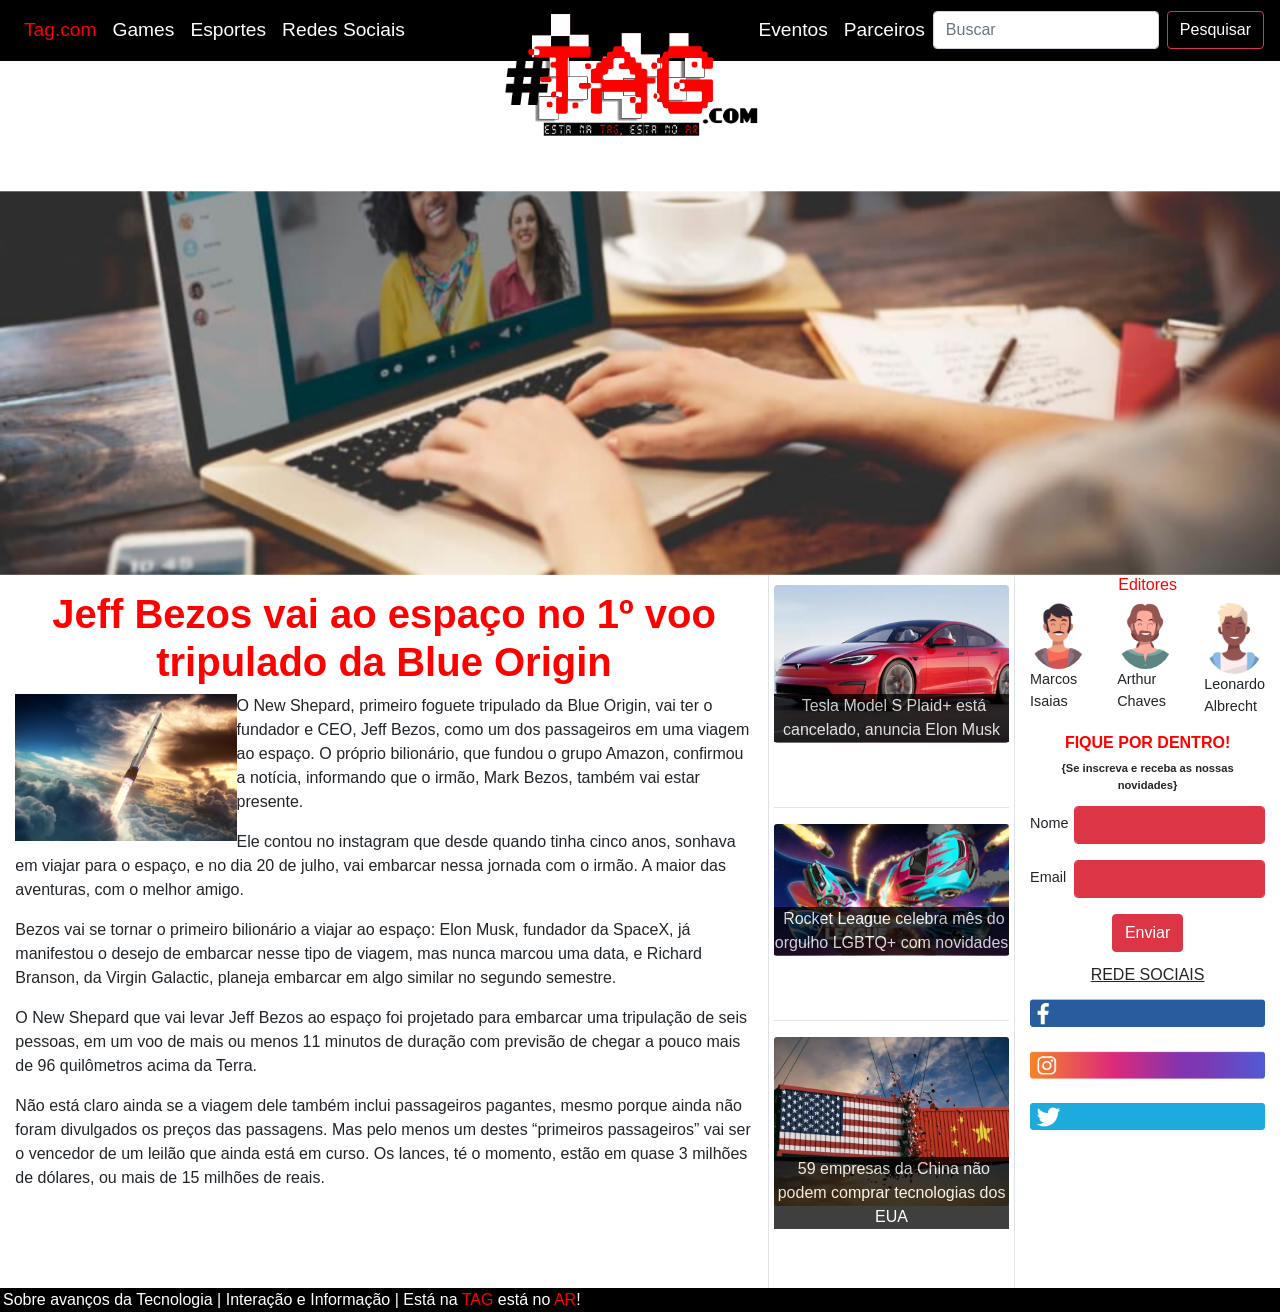
==== pages/csgo.html @ 4ac0d7a6 "Add files via upload" ====
<!DOCTYPE html>
<html lang="pt-br">
  <head>
    <meta charset="utf-8">
    <meta name="viewport" content="width=device-width, initial-scale=1, shrink-to-fit=no">
    <link rel="stylesheet" href="https://stackpath.bootstrapcdn.com/bootstrap/4.1.3/css/bootstrap.min.css" integrity="sha384-MCw98/SFnGE8fJT3GXwEOngsV7Zt27NXFoaoApmYm81iuXoPkFOJwJ8ERdknLPMO" crossorigin="anonymous">
    <link href="../css/bootstrap.css" rel="stylesheet">
    <link href="../css/contstyle.css" rel="stylesheet">
    <link rel="shortcut icon" href="../img/favico/favicon.ico">
    <title>Jeff Bezos vai ao espaço no 1º voo tripulado da Blue Origin</title>
  </head>

  <body>
    <nav>
      <!--Logo centralizado e ajustado no topo-->
      <center>
      <div class="container">
        <div class="imgLogo">
        <img src="../img/logo/logoaju.png" alt="Tag.com Logo" width="25%" height="auto">
        </div>
      </div>
      </center>

      <!--Navegador no Topo-->
      <div class="navbar navbar-expand-lg navbar-dark" style="font-size: 1.2em;">
          <button class="navbar-toggler" type="button" data-toggle="collapse" data-target="#navbarTogglerDemo01" aria-controls="navbarTogglerDemo01" aria-expanded="false" aria-label="Alterna navegação">
            <span class="navbar-toggler-icon"></span>
          </button>
          <div class="collapse navbar-collapse" id="navbarTogglerDemo01">
            <ul class="navbar-nav mr-auto mt-2 mt-lg-0">
              <li class="nav-item active">
                <a class="nav-link active" href="../index.html" style="color: red;">Tag.com <span class="sr-only">(Página atual)</span></a>
              </li>
              <li class="nav-item">
                <a class="nav-link" href="#" style="color: white;">Games</a>
              </li>
              <li class="nav-item">
                <a class="nav-link" href="#" style="color: white;">Esportes</a>
              </li>
              <li class="nav-item">
                <a class="nav-link" href="#" style="color: white;">Redes Sociais</a>
              </li>
            </ul>
            <form class="form-inline my-2 my-lg-0">
              <ul class="navbar-nav mr-auto mt-2 mt-lg-0">
                <li class="nav-item">
                  <a class="nav-link" href="#" style="color: white;">Eventos</a>
                </li>
                <li class="nav-item">
                  <a class="nav-link" href="#" style="color: white; ">Parceiros</a>
                </li>              
              </ul>
              <input class="form-control mr-sm-2" type="search" placeholder="Buscar" aria-label="Buscar">
              <button class="btn btn-outline-danger my-2 my-sm-0" type="submit">Pesquisar</button>
            </form>
          </div>
      </div>     
    </nav>
    
   <!--Carousel, com Imagens em Destaque-->
    <header>
      <div class="carousel-auto">
      <div id="carouselExampleSlidesOnly" class="carousel slide" data-ride="carousel">
        <div class="carousel-inner">
          <div class="carousel-item active">
            <img class="d-block w-100" src="../img/slide/techajuste.png" alt="Tecnologia Hoje">
          </div>
          <div class="carousel-item">
            <img class="d-block w-100" src="../img/slide/techaju.jpg" alt="Avanços Tecnologicos">
          </div>
          <div class="carousel-item">
            <img class="d-block w-100" src="../img/slide/eradainfoaju.jpg" alt="Informação">
          </div>
        </div>
      </div>
      </div>
    </header>

    <main>
      <div class="content" style="padding: 2% 2%;">
        <h1 class="textCenter">
          <strong>
            <font color="red">
             Jeff Bezos vai ao espaço no 1º voo tripulado da Blue Origin
            </font>
          </strong>
        </h1>
        <div>
        <img src="../img/noticias/future.jpg" alt="Jeff Bezos vai ao espaço" width="30%" align="left"/>
        </div>

         <p style="padding-left: 25%;"> O New Shepard, primeiro foguete tripulado da Blue Origin, vai ter o 
         fundador e CEO, Jeff Bezos, como um dos passageiros em uma viagem 
         ao espaço. O próprio bilionário, que fundou o grupo Amazon, confirmou a notícia, 
         informando que o irmão, Mark Bezos, também vai estar presente.</p>

         <p>Ele contou no instagram que desde quando tinha cinco anos, 
         sonhava em viajar para o espaço, 
         e no dia 20 de julho, vai embarcar nessa jornada com o irmão. 
         A maior das aventuras, com o melhor amigo.</p>

         <p>Bezos vai se tornar o primeiro bilionário a viajar ao espaço: Elon Musk, 
         fundador da SpaceX, já manifestou o desejo de 
         embarcar nesse tipo de viagem, mas nunca marcou uma data, 
         e Richard Branson, da Virgin Galactic, planeja embarcar em algo similar no segundo semestre.</p>

         <p>O New Shepard que vai levar Jeff Bezos ao espaço foi projetado 
         para embarcar uma tripulação de seis pessoas, em um voo de 
         mais ou menos 11 minutos de duração com previsão de chegar a 
         pouco mais de 96 quilômetros acima da Terra.</p>

         <p>Não está claro ainda se a viagem dele também inclui 
         passageiros pagantes, mesmo porque ainda não foram divulgados os 
         preços das passagens. Mas pelo menos um destes “primeiros passageiros” 
         vai ser o vencedor de um leilão que ainda está em curso. Os lances, 
         té o momento, estão em quase 3 milhões de dólares, ou mais de 15 milhões de reais.</p>
      </div>
  </main>

    <aside>
      <div class="row" style="margin: 0%;">
        <div class="col-md border-left" style="padding: 2% 1%;">
            <img class="card-img" src="../img/noticias/tesla.png">
            <div class="bgGrid textCenter">
              <a href="#" id="meulink">Tesla Model S Plaid+ está cancelado, anuncia Elon Musk</a>
            </div>
            <hr>
            <img class="card-img" src="../img/noticias/rocketleague.jpg"/>
            <div class="bgGrid textCenter">
              <a href="#" id="meulink">Rocket League celebra mês do orgulho LGBTQ+ com novidades</a>
            </div>
            <hr>
            <img class="card-img" src="../img/noticias/eua.jfif"/>
            <div class="bgGrid textCenter">
              <a href="#" id="meulink">59 empresas da China não podem comprar tecnologias dos EUA</a>
            </div>
        </div>

        <!--3 Coluna com Informções do Editores e Formulario-->
        <div class="col-md border-left">
              <h6 class="textCenter" style="color: red;">Editores</h6>
              <div class="row">
               <div class="col-sm">
                 <img class="imgEditores" src="../img/avatar/av2.png"/>
                 <p style="font-size: 0.9em;">Marcos<br>
                 Isaias</p>
               </div>

              <div class="col-sm">
               <img class="imgEditores" src="../img/avatar/av1.png"/>
               <p style="font-size: 0.9em;">Arthur<br> 
                 Chaves</p>
              </div>

              <div class="col-sm">
               <img class="imgEditores" src="../img/avatar/av3.png"/>
               <p style="font-size: 0.9em;">Leonardo<br> 
                  Albrecht</p>
              </div>
            </div>

            <!--Texto do Formulario Centralizado e com a cor da paleta de Cores-->
            <div class="textCenter">
               <h6>
                 <strong>
                  <font color="red">FIQUE POR DENTRO!</font>
                 </strong>
               </h6>

               <div style="font-size: 70%">
                 <strong>
                  {Se inscreva e receba as nossas novidades}
                 </strong>
               </div>
            </div>

            <!--Formulario-->
            <form style="padding: 5% 0%; font-size: 0.9em;">
              <div class="form-group row">
                <label for="inputName" class="col-sm-2 col-form-label">Nome</label>
                <div class="col-sm-10">
                  <input type="name" class="form-control btn-danger" id="inputName">
                </div>
              </div>
              <div class="form-group row">
                <label for="inputEmail" class="col-sm-2 col-form-label">Email</label>
                <div class="col-sm-10">
                  <input type="email" class="form-control btn-danger" id="inputEmail">
                </div>
              </div>
              <!--Botão Centralizado-->
              <div class="row justify-content-center">
              <a href="#" class="btn btn-danger">Enviar</a>
              </div>
            </form>
            
            <!--Area de Redes Sociasi e contato do site-->
            <div class="textCenter">
              <u>REDE SOCIAIS</u>
            </div>
            <div style="padding: 5% 0%;">
            <img class="card-img" src="../img/redesocial/facebook.png">
            </div>
            <div style="padding: 5% 0%;">
            <img class="card-img" src="../img/redesocial/instagram.png">
            </div>
            <div style="padding: 5% 0%;">
            <img class="card-img" src="../img/redesocial/twitter.png">
            </div>
        </div>
      </div>
    </aside>

    <!--Footer com texto com cores da paleta de cor-->
    <footer>
      <div style="padding-left: 3px;">
      Sobre avanços da Tecnologia | Interação e Informação | Está na 
      <font color="red">TAG</font> está no <font color="red">AR</font>!
      </div>
    </footer>

    <!-- JavaScript (Opcional) -->
    <!-- jQuery primeiro, depois Popper.js, depois Bootstrap JS -->
    <script src="https://code.jquery.com/jquery-3.3.1.slim.min.js" integrity="sha384-q8i/X+965DzO0rT7abK41JStQIAqVgRVzpbzo5smXKp4YfRvH+8abtTE1Pi6jizo" crossorigin="anonymous"></script>
    <script src="https://cdnjs.cloudflare.com/ajax/libs/popper.js/1.14.3/umd/popper.min.js" integrity="sha384-ZMP7rVo3mIykV+2+9J3UJ46jBk0WLaUAdn689aCwoqbBJiSnjAK/l8WvCWPIPm49" crossorigin="anonymous"></script>
    <script src="https://stackpath.bootstrapcdn.com/bootstrap/4.1.3/js/bootstrap.min.js" integrity="sha384-ChfqqxuZUCnJSK3+MXmPNIyE6ZbWh2IMqE241rYiqJxyMiZ6OW/JmZQ5stwEULTy" crossorigin="anonymous"></script>
  </body>
</html>
---- css/contstyle.css ----
/*Arquivo CSS*/

nav {
    background: black;
    width: 100%;
    position: relative;
}

footer {
    background-color: black;
    color: white;
    clear: both;
}

main {
    width: 60%;
    float: left;
}

aside {
    width: 40%;
    float: right;
}

.imgLogo {
    position:absolute;
    top: 1%;
    width: 85%;
}

.carousel-auto {
    padding-top: 130px; 
    width: 100%; 
    height: 15%;
}


.bgGrid {
    background-color: black;
    position: relative;
    opacity: 75%;
    top: -7%;
    width: 100%;
}

.imgEditores {
    border-radius: 50%;
    width: 100%;
}

#meulink { color: rgb(255, 255, 255); padding-left: 2%; }

#linkRed { color: rgb(255, 0, 0);}

.textCenter {
    text-align: center;
}
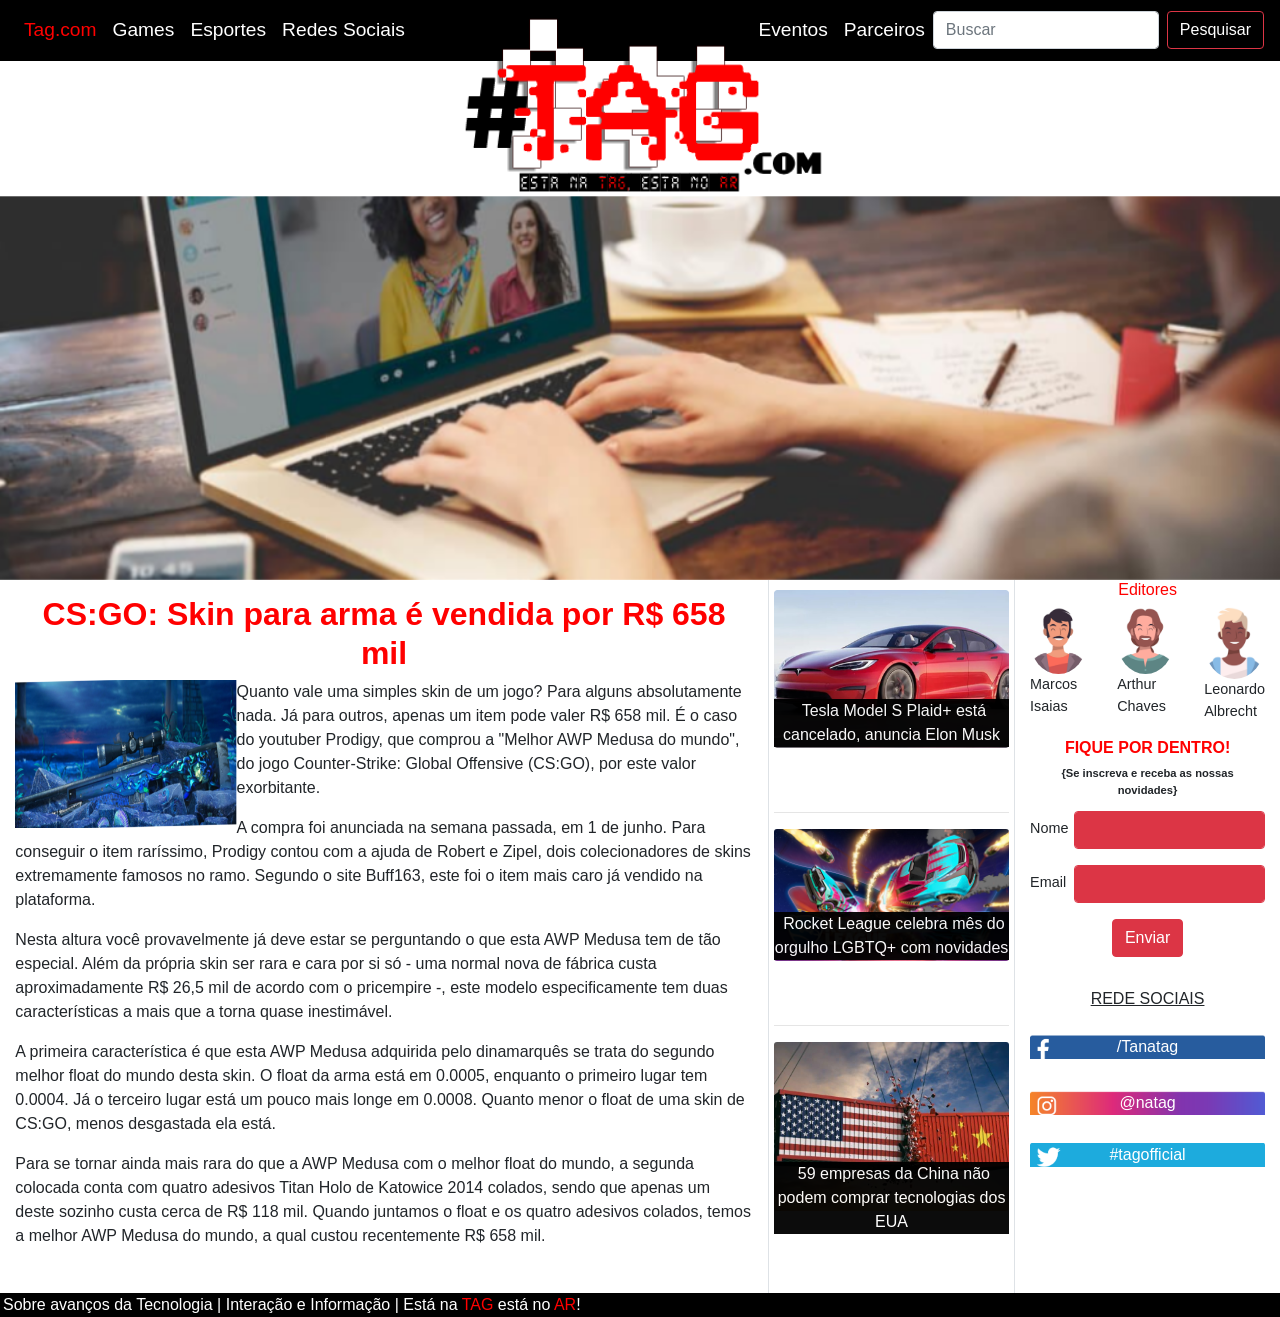
==== commit 6c5b5418: "Add files via upload" ====
--- a/pages/csgo.html
+++ b/pages/csgo.html
@@ -7,18 +7,18 @@
     <link href="../css/bootstrap.css" rel="stylesheet">
     <link href="../css/contstyle.css" rel="stylesheet">
     <link rel="shortcut icon" href="../img/favico/favicon.ico">
-    <title>Jeff Bezos vai ao espaço no 1º voo tripulado da Blue Origin</title>
+    <title>CS:GO: Skin para arma é vendida por R$ 658 mil</title>
   </head>
 
   <body>
     <nav>
       <!--Logo centralizado e ajustado no topo-->
       <center>
-      <div class="container">
-        <div class="imgLogo">
-        <img src="../img/logo/logoaju.png" alt="Tag.com Logo" width="25%" height="auto">
-        </div>
-      </div>
+        <div class="container">
+          <div class="imgLogo">
+          <img src="../img/logo/logoaju.png" width="30%" alt="Tag.com Logo">
+          </div>
+        </div>
       </center>
 
       <!--Navegador no Topo-->
@@ -78,42 +78,26 @@
 
     <main>
       <div class="content" style="padding: 2% 2%;">
-        <h1 class="textCenter">
+        <h2 class="textCenter">
           <strong>
             <font color="red">
-             Jeff Bezos vai ao espaço no 1º voo tripulado da Blue Origin
+              CS:GO: Skin para arma é vendida por R$ 658 mil
             </font>
           </strong>
-        </h1>
+        </h2>
         <div>
-        <img src="../img/noticias/future.jpg" alt="Jeff Bezos vai ao espaço" width="30%" align="left"/>
-        </div>
-
-         <p style="padding-left: 25%;"> O New Shepard, primeiro foguete tripulado da Blue Origin, vai ter o 
-         fundador e CEO, Jeff Bezos, como um dos passageiros em uma viagem 
-         ao espaço. O próprio bilionário, que fundou o grupo Amazon, confirmou a notícia, 
-         informando que o irmão, Mark Bezos, também vai estar presente.</p>
-
-         <p>Ele contou no instagram que desde quando tinha cinco anos, 
-         sonhava em viajar para o espaço, 
-         e no dia 20 de julho, vai embarcar nessa jornada com o irmão. 
-         A maior das aventuras, com o melhor amigo.</p>
-
-         <p>Bezos vai se tornar o primeiro bilionário a viajar ao espaço: Elon Musk, 
-         fundador da SpaceX, já manifestou o desejo de 
-         embarcar nesse tipo de viagem, mas nunca marcou uma data, 
-         e Richard Branson, da Virgin Galactic, planeja embarcar em algo similar no segundo semestre.</p>
-
-         <p>O New Shepard que vai levar Jeff Bezos ao espaço foi projetado 
-         para embarcar uma tripulação de seis pessoas, em um voo de 
-         mais ou menos 11 minutos de duração com previsão de chegar a 
-         pouco mais de 96 quilômetros acima da Terra.</p>
-
-         <p>Não está claro ainda se a viagem dele também inclui 
-         passageiros pagantes, mesmo porque ainda não foram divulgados os 
-         preços das passagens. Mas pelo menos um destes “primeiros passageiros” 
-         vai ser o vencedor de um leilão que ainda está em curso. Os lances, 
-         té o momento, estão em quase 3 milhões de dólares, ou mais de 15 milhões de reais.</p>
+        <img src="../img/noticias/awp.png" alt="Cs go" width="30%" align="left"/>
+        </div>
+
+         <p>Quanto vale uma simples skin de um jogo? Para alguns absolutamente nada. Já para outros, apenas um item pode valer R$ 658 mil. É o caso do youtuber Prodigy, que comprou a "Melhor AWP Medusa do mundo", do jogo Counter-Strike: Global Offensive (CS:GO), por este valor exorbitante.</p>
+
+         <p>A compra foi anunciada na semana passada, em 1 de junho. Para conseguir o item raríssimo, Prodigy contou com a ajuda de Robert e Zipel, dois colecionadores de skins extremamente famosos no ramo. Segundo o site Buff163, este foi o item mais caro já vendido na plataforma.</p>
+
+         <p>Nesta altura você provavelmente já deve estar se perguntando o que esta AWP Medusa tem de tão especial. Além da própria skin ser rara e cara por si só - uma normal nova de fábrica custa aproximadamente R$ 26,5 mil de acordo com o pricempire -, este modelo especificamente tem duas características a mais que a torna quase inestimável.</p>
+
+         <p>A primeira característica é que esta AWP Medusa adquirida pelo dinamarquês se trata do segundo melhor float do mundo desta skin. O float da arma está em 0.0005, enquanto o primeiro lugar tem 0.0004. Já o terceiro lugar está um pouco mais longe em 0.0008. Quanto menor o float de uma skin de CS:GO, menos desgastada ela está.</p>
+
+         <p>Para se tornar ainda mais rara do que a AWP Medusa com o melhor float do mundo, a segunda colocada conta com quatro adesivos Titan Holo de Katowice 2014 colados, sendo que apenas um deste sozinho custa cerca de R$ 118 mil. Quando juntamos o float e os quatro adesivos colados, temos a melhor AWP Medusa do mundo, a qual custou recentemente R$ 658 mil.</p>
       </div>
   </main>
 
@@ -122,17 +106,17 @@
         <div class="col-md border-left" style="padding: 2% 1%;">
             <img class="card-img" src="../img/noticias/tesla.png">
             <div class="bgGrid textCenter">
-              <a href="#" id="meulink">Tesla Model S Plaid+ está cancelado, anuncia Elon Musk</a>
+              <a href="../pages/tesla.html" id="meulink">Tesla Model S Plaid+ está cancelado, anuncia Elon Musk</a>
             </div>
             <hr>
             <img class="card-img" src="../img/noticias/rocketleague.jpg"/>
             <div class="bgGrid textCenter">
-              <a href="#" id="meulink">Rocket League celebra mês do orgulho LGBTQ+ com novidades</a>
+              <a href="../pages/rocket_league.html" id="meulink">Rocket League celebra mês do orgulho LGBTQ+ com novidades</a>
             </div>
             <hr>
             <img class="card-img" src="../img/noticias/eua.jfif"/>
             <div class="bgGrid textCenter">
-              <a href="#" id="meulink">59 empresas da China não podem comprar tecnologias dos EUA</a>
+              <a href="../pages/eua_paises.html" id="meulink">59 empresas da China não podem comprar tecnologias dos EUA</a>
             </div>
         </div>
 
@@ -195,17 +179,35 @@
             </form>
             
             <!--Area de Redes Sociasi e contato do site-->
-            <div class="textCenter">
+            <div class="textCenter" style="padding: 8% 0%;">
               <u>REDE SOCIAIS</u>
             </div>
+            <div style="padding: 2% 0%;">
+              <div class="imgface">
+                <a href="https://www.facebook.com/Tagcom-106992501632839" target="_blank" id="linkWhite">
+                  <p class="textCenter">
+                   /Tanatag
+                  </p>
+                </a>
+              </div>
+            </div>
+
             <div style="padding: 5% 0%;">
-            <img class="card-img" src="../img/redesocial/facebook.png">
-            </div>
-            <div style="padding: 5% 0%;">
-            <img class="card-img" src="../img/redesocial/instagram.png">
-            </div>
-            <div style="padding: 5% 0%;">
-            <img class="card-img" src="../img/redesocial/twitter.png">
+              <div class="imginstagram">
+                <a href="https://www.instagram.com/tanatag1_/" target="_blank" id="linkWhite">
+                  <p class="textCenter">
+                   @natag
+                  </p>
+                </a>
+              </div>
+            </div>
+
+            <div class="imgtwitter">
+              <a href="https://twitter.com/TaNaTag_" target="_blank" id="linkWhite">
+                 <p class="textCenter">
+                 #tagofficial
+                 </p>
+              </a>
             </div>
         </div>
       </div>
--- a/css/contstyle.css
+++ b/css/contstyle.css
@@ -25,11 +25,12 @@
 .imgLogo {
     position:absolute;
     top: 1%;
-    width: 85%;
+    right: 0;
+    left: 0;
 }
 
 .carousel-auto {
-    padding-top: 130px; 
+    padding-top: 135px; 
     width: 100%; 
     height: 15%;
 }
@@ -38,7 +39,7 @@
 .bgGrid {
     background-color: black;
     position: relative;
-    opacity: 75%;
+    opacity: 95%;
     top: -7%;
     width: 100%;
 }
@@ -52,8 +53,43 @@
 
 #linkRed { color: rgb(255, 0, 0);}
 
+#linkWhite { color: rgb(255, 255, 255);}
+
 .textCenter {
     text-align: center;
 }
 
+/* Classes, para a area de Contatos de Redes Socias do site*/
+.imgface {
+    background-image: url(../img/redesocial/facebook.png);
+    width: 100%;
+    height: 4%;
+    background-repeat: no-repeat;
+    background-size:cover;
+}
 
+.imginstagram {
+    background-image: url(../img/redesocial/instagram.png);
+    width: 100%;
+    height: auto;
+    background-repeat: no-repeat;
+    background-size:cover;
+}
+
+.imgtwitter {
+    background-image: url(../img/redesocial/twitter.png);
+    width: 100%;
+    height: auto;
+    background-repeat: no-repeat;
+    background-size:cover;
+}
+
+@media screen and (max-width:480px) {
+    main {width: 100%; float: none;}
+    .imgLogo {position: none; top: 100%;}
+    .textCenter {font-size: 100%;}
+    aside {display: none;}
+
+}
+
+
